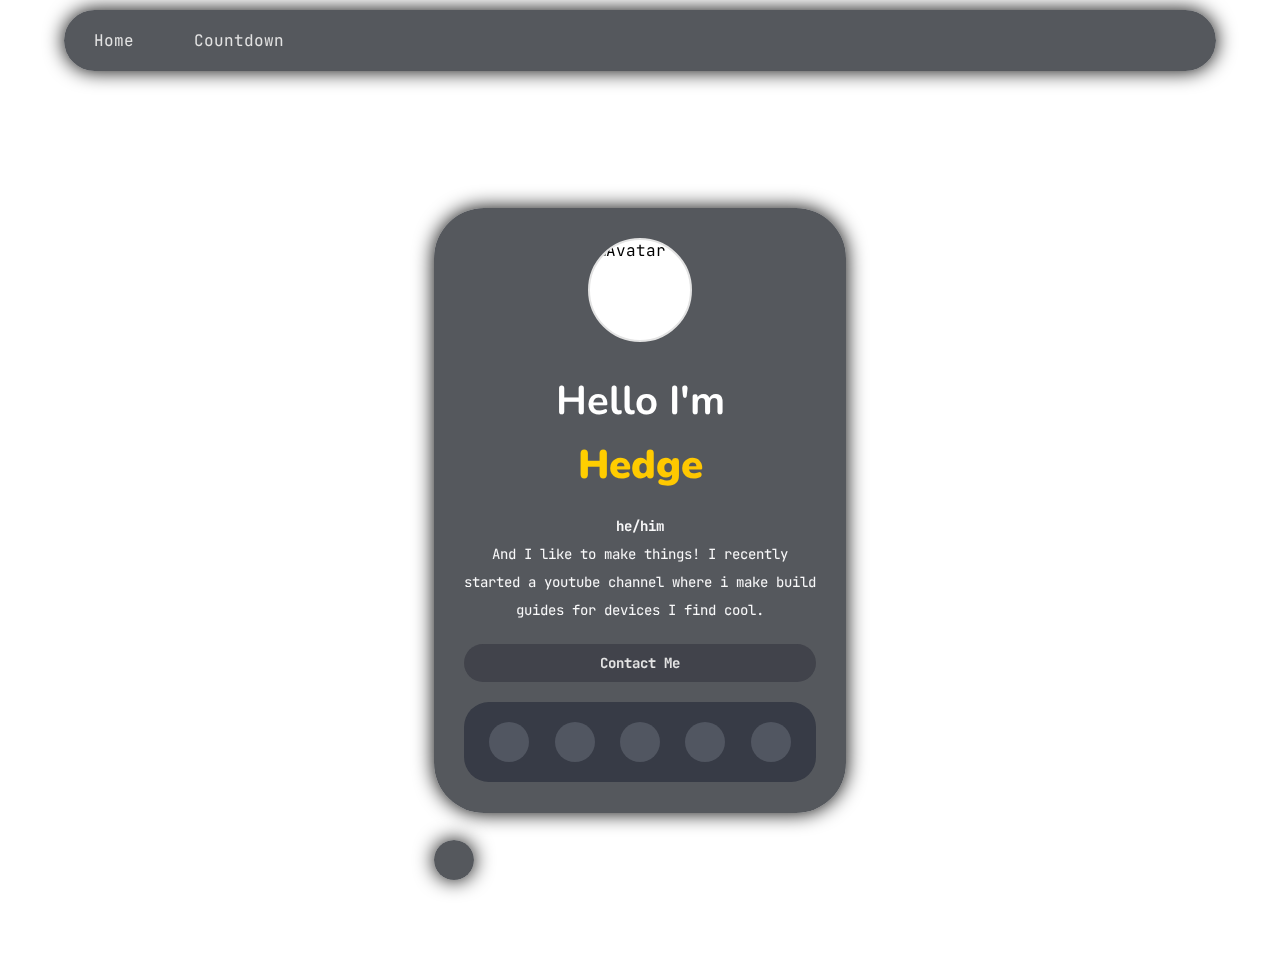
==== index.html @ 9eb0c654 "More changes" ====
<!DOCTYPE html>
<html lang="en">

<head>
    <title>Hedge's Site</title>
    <meta content="Hedge" property="og:title">
    <meta content="About Me" property="og:description">
    <link rel="preconnect" href="https://fonts.googleapis.com">
    <link rel="preconnect" href="https://fonts.gstatic.com" crossorigin>
    <link rel="icon" type="image/x-icon" href="https://github.com/CodeHedge.png">
    <link href="https://fonts.googleapis.com/css2?family=Fira+Mono&family=Josefin+Sans:wght@500&display=swap"
          rel="stylesheet">
    <script src="https://kit.fontawesome.com/04c5cc98c2.js" crossorigin="anonymous"></script>
    <meta name="viewport" content="width=device-width, initial-scale=1.0">
    <link rel="stylesheet" href="styles.css">
</head>

<body>
    <div class="cursor-dot" data-cursor-dot></div>
    <div class="cursor-outline" data-cursor-outline></div>

    <div class="container tab-bar">
        <a href="/" class="tab">Home</a>
        <a href="/countdown" class="tab">Countdown</a>
    </div>

    <div id="actualContent">
        <div id="particles-js"></div>

        <audio id="bgAudio" loop>
            <source src="https://cdn.edgeofhedge.com/Flume_Nice_2_know_u.mp3" type="audio/mpeg">
            Your browser does not support the audio element.
        </audio>

        <div class="container">
            <div class="avatar-container">
                <img src="https://github.com/CodeHedge.png" alt="Avatar" class="avatar">
            </div>
            <p class="greeting">Hello I'm
            <p class="greeting-rainbow">Hedge</p>
            <p class="details">
                <b>he/him</b><br>
                And I like to make things! I recently started a youtube channel where i make build guides for devices I find cool. 
            </p>
            <a href="mailto:hedge@edgeofhedge.com" class="pill">
                <i class="fa-solid fa-envelope fa-lg"></i> <b>
                    Contact
                    Me
                </b>
            </a>
            <div class="bottom-container">
                <div class="icon-container">
                    <a href="https://github.com/CodeHedge" class="icon-circle" target="_blank">
                        <i class="fa-brands fa-github fa-lg"></i>
                    </a>
                    <a href="https://discord.gg/kbzpSrTN" class="icon-circle" target="_blank">
                        <i class="fa-brands fa-discord fa-lg"></i>
                    </a>
                    <a href="https://steamcommunity.com/profiles/76561197979713029/" class="icon-circle" target="_blank">
                        <i class="fa-brands fa-steam fa-lg"></i>
                    </a>
                    <a href="https://www.youtube.com/channel/UCkqQnrAIUrOufcdjBTFCtUg/" class="icon-circle" target="_blank">
                        <i class="fa-brands fa-youtube fa-lg"></i>
                    </a>
                    <a href="https://makerworld.com/en/@hedge" class="icon-circle" target="_blank">
                        <i class="fa-solid fa-layer-group"></i>
                    </a>
                </div>
            </div>
        </div>
        <div class="audio-control-container">
            <button id="audioToggle" class="audio-toggle">
                <i class="fa-solid fa-volume-mute"></i>
            </button>
        </div>
    </div>
</body>
<script src="particles.js"></script>
<script src="app-particles.js"></script>
<script src="cursor.js"></script>
<script src="index-scripts.js"></script>
</html>
---- styles.css ----
@import url('https://fonts.googleapis.com/css2?family=JetBrains+Mono:wght@300&');
@import url('https://fonts.googleapis.com/css2?family=Nunito:wght@700;900&display=swap');

* {
    cursor: none !important;
}

body {
    margin: 0;
    padding: 0;
    background-image: url('https://i.imgur.com/YbmpmOc.gif');
    background-size: cover;
    background-position: center;
    background-repeat: no-repeat;
    display: flex;
    justify-content: center;
    align-items: center;
    height: 100vh;
    font-family: 'JetBrains Mono', monospace;
    overflow: hidden;
    cursor: none;
}

#particles-js {
    z-index: 1;
    height: 100%;
    width: 100%;
    position: fixed;
    top:0;
    left:0;
}

.cursor-dot {
    width: 25px;
    height: 25px;
    backdrop-filter: blur(2px);
}

.cursor-outline {
    width: 25px;
    height: 25px;
    border: 2px solid hsla(0, 0%, 100%, 0.5);
}

.cursor-dot, .cursor-outline {
    position: fixed;
    top: 0;
    left: 0;
    transform: translate(-50%, -50%);
    border-radius: 50%;
    z-index: 3;
    pointer-events: none;
}

.overlay {
    display: none;
    position: fixed;
    top: 0;
    left: 0;
    width: 100%;
    height: 100%;
    background-color: rgba(0, 0, 0, 1);
    color: white;
    text-align: center;
    padding-top: 20%;
}

#actualContent {
  opacity: 0;
}

/* BOX 1*/
.container {
    width: 22rem;
    height: auto;
    background-color: rgba(42, 46, 53, 0.8);
    border-radius: 50px;
    display: flex;
    flex-direction: column;
    position: relative;
    box-shadow: 0px 0px 20px 0px rgba(0,0,0,1.5);
    animation: borderRotate 5s linear 0s infinite;
    padding: 30px;
    transition: 200ms linear; 
    backdrop-filter: blur(8px);
    z-index: 2;
}

.site-made-by {
    position: fixed;
    bottom: 10px;
    right: 10px;
    font-size: 0.9rem;
    color: #e9e9e9;
  }

  .site-made-by a {
    background: linear-gradient(to right, #6666ff, #0099ff , #00ff00, #ff3399, #6666ff);
    -webkit-background-clip: text;
    background-clip: text;
    color: transparent;
    animation: rainbow_animation 6s ease-in-out infinite;
    background-size: 400% 100%;
  }

/* AVATAR */
.avatar-container {
    display: flex;
    justify-content: center;
    overflow: hidden;
    margin-bottom: 2rem;
}

.avatar {
    width: 100px;
    height: 100px;
    border-radius: 50%;
    object-fit: cover;
    border: 2px solid #E3E3E3;
    background-color: #fff;
}

/* HI MESSAGE */
.greeting {
    text-align: center;
    color: #fff;
    font-size: 40px;
    margin: 0;
    margin-bottom: 10px;
    font-family: 'Nunito', sans-serif;
    font-weight: 700;
}

.greeting-rainbow {
    text-align: center;
    color: #fff;
    font-size: 40px;
    margin: 0;
    margin-bottom: 10px;
    font-family: 'Nunito', sans-serif;
    background: linear-gradient(to right, #FFD700, #FFA500, #FFD700);
    -webkit-background-clip: text;
    background-clip: text;
    color: transparent;
    animation: rainbow_animation 6s ease-in-out infinite;
    background-size: 400% 100%;
    font-weight: 900;
}

@keyframes rainbow_animation {
    0%,100% {
        background-position: 0 0;
    }

    50% {
        background-position: 100% 0;
    }
}

/* ACTUAL TEXT */
.details {
    text-align: center;
    color: #F9F9FA;
    font-size: 14px;
    margin-top: 10px;
    margin-bottom: 20px;
    line-height: 2;
    font-family: 'Jetbrains Mono', monospace;
}

/* CONTACT PILL */
.pill {
    padding: 10px 20px;
    background-color: #41434b;
    color: #E3E3E3;
    border-radius: 25px;
    text-decoration: none;
    font-size: 14px;
    text-align: center;
    transition: background-color 0.3s
}

.pill:hover {
    background-color: #5b5d64;
    cursor: none;
}

/* BOX 2 */
.bottom-container {
    background-color: #373b46; 
    border-radius: 25px;
    padding: 20px;
    margin-top: 20px; 
    margin-bottom:1px;
}

/* ICONS */
.icon-container {
    display: flex;
    justify-content: space-around;
    gap: 15px;
}

.icon-circle {
    display: flex;
    justify-content: center;
    align-items: center;
    width: 40px;
    height: 40px;
    background-color: #515661;
    border-radius: 50%;
    text-decoration: none;
    color: #fff;
    overflow: hidden;
    position: relative;
    transition: background-color 0.3s; /* Add a smooth transition for background color change */
    cursor: none;
}

.icon-circle::before {
    content: '';
    position: absolute;
    top: 0;
    left: -100%;
    width: 100%;
    height: 100%;
    background: linear-gradient(to right, rgba(255, 255, 255, 0.3) 0%, rgba(255, 255, 255, 0) 100%);
    transition: left 0.3s; /* Add a smooth transition for the shine effect */
    cursor: none;
}

.icon-circle:hover {
    background-color: #6e7080; /* Change background color on hover */
    cursor: none;
}

.icon-circle:hover::before {
    left: 100%;
    cursor: none;
}

@keyframes borderRotate {
    0% {
        border: 2px solid #FFD700;
    }
    33% {
        border: 2px solid #FFA500;
    }
    66% {
        border: 2px solid #FFD700;
    }
    100% {
        border: 2px solid #FFA500;
    }
}

@keyframes shine {
    to {
        left: 100%;
    }
}

/* Add styles for the tab bar */
.tab-bar {
    position: fixed;
    top: 0;
    margin-top: 10px;
    width: 90%;
    display: flex;
    justify-content: left;
    align-items: left;
    background-color: rgba(42, 46, 53, 0.8);
    padding: 10px 0;
    box-shadow: 0px 0px 20px 0px rgba(0,0,0,1.5);
    backdrop-filter: blur(8px);
    z-index: 1000;
    flex-direction: row;
    
}

/* Add styles for the tabs */
.tab {
    color: #E3E3E3;
    text-decoration: none;
    font-size: 16px;
    padding: 10px 20px;
    margin: 0 10px;
    border-radius: 25px;
    transition: background-color 0.3s;
}

.tab:hover {
    background-color: #5b5d64;
    cursor: none;
}

/* Adjust body padding to account for fixed tab bar */
body {
    padding-top: 60px; /* Adjust this value if needed */
}

/* (PHONE VERSION) */
@media (max-width: 768px) {
    .container {
        width: 280px;
        margin: 10px;
    }
    .icon-container {
        gap: 3px;
    }
}

/* Audio Control Container */
.audio-control-container {
    width: 100%;
    text-align: center;
    margin-top: 20px;
    position: fixed;
    bottom: 20px;
    z-index: 10;
}

/* Audio Toggle Button */
.audio-toggle {
    width: 40px;
    height: 40px;
    border: none;
    border-radius: 50%;
    background-color: rgba(42, 46, 53, 0.8);
    color: #E3E3E3;
    font-size: 24px;
    display: flex;
    justify-content: center;
    align-items: center;
    box-shadow: 0px 0px 20px 0px rgba(0,0,0,1.5);
    cursor: none;
    transition: background-color 0.3s, transform 0.2s;
    outline: none;
}

.audio-toggle:hover {
    background-color: #5b5d64;
    transform: scale(1.1);
    cursor: none;
}

.audio-toggle i {
    transition: color 0.3s;
}

.audio-toggle.active i {
    color: #00ff00; /* Icon color for active state */
}
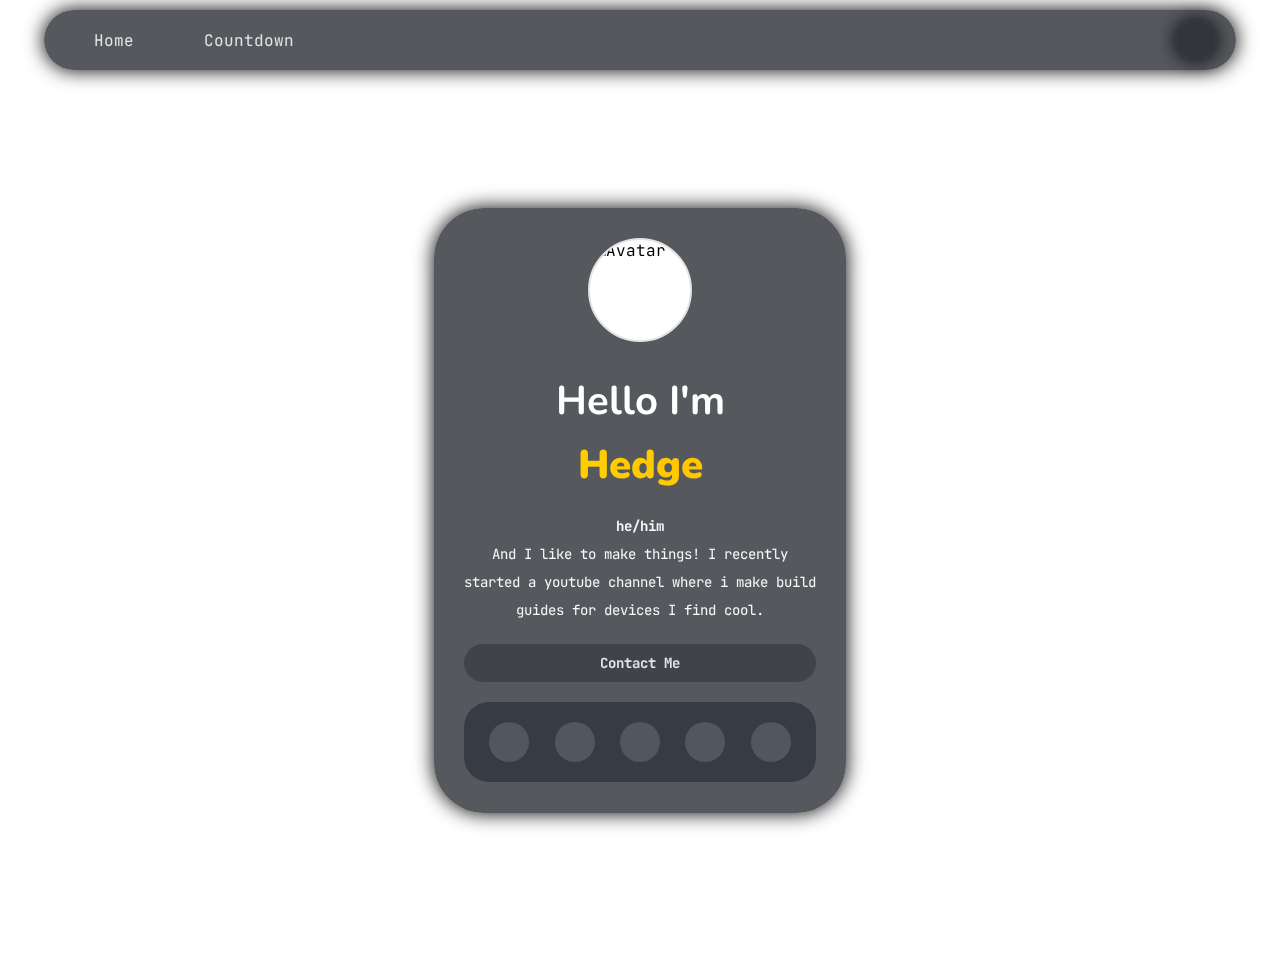
==== commit 199adfe8: "Better mute button location" ====
--- a/index.html
+++ b/index.html
@@ -16,12 +16,22 @@
 </head>
 
 <body>
+
     <div class="cursor-dot" data-cursor-dot></div>
     <div class="cursor-outline" data-cursor-outline></div>
 
     <div class="container tab-bar">
-        <a href="/" class="tab">Home</a>
-        <a href="/countdown" class="tab">Countdown</a>
+        <!-- Left Container -->
+        <div class="left-container">
+            <a href="/" class="tab">Home</a>
+            <a href="/countdown" class="tab">Countdown</a>
+        </div>
+        <!-- Right Container -->
+        <div class="right-container">
+            <button id="audioToggle" class="audio-toggle">
+                <i class="fa-solid fa-volume-mute"></i>
+            </button>
+        </div>
     </div>
 
     <div id="actualContent">
@@ -68,11 +78,6 @@
                 </div>
             </div>
         </div>
-        <div class="audio-control-container">
-            <button id="audioToggle" class="audio-toggle">
-                <i class="fa-solid fa-volume-mute"></i>
-            </button>
-        </div>
     </div>
 </body>
 <script src="particles.js"></script>
--- a/styles.css
+++ b/styles.css
@@ -260,25 +260,32 @@
     }
 }
 
-/* Add styles for the tab bar */
 .tab-bar {
     position: fixed;
     top: 0;
     margin-top: 10px;
     width: 90%;
     display: flex;
-    justify-content: left;
-    align-items: left;
+    justify-content: space-between; /* Ensure left and right sections are spaced */
+    align-items: center; /* Center contents vertically */
     background-color: rgba(42, 46, 53, 0.8);
-    padding: 10px 0;
-    box-shadow: 0px 0px 20px 0px rgba(0,0,0,1.5);
+    padding: 10px 20px;
+    box-shadow: 0px 0px 20px 0px rgba(0, 0, 0, 1.5);
     backdrop-filter: blur(8px);
     z-index: 1000;
     flex-direction: row;
-    
-}
-
-/* Add styles for the tabs */
+}
+
+.tab-left, .tab-right {
+    display: flex;
+    align-items: center; /* Vertically center the tabs within their containers */
+    gap: 10px; /* Spacing between tabs */
+}
+
+.tab-right {
+    justify-content: flex-end; /* Align the right container to the far right */
+}
+
 .tab {
     color: #E3E3E3;
     text-decoration: none;
@@ -293,6 +300,7 @@
     background-color: #5b5d64;
     cursor: none;
 }
+
 
 /* Adjust body padding to account for fixed tab bar */
 body {
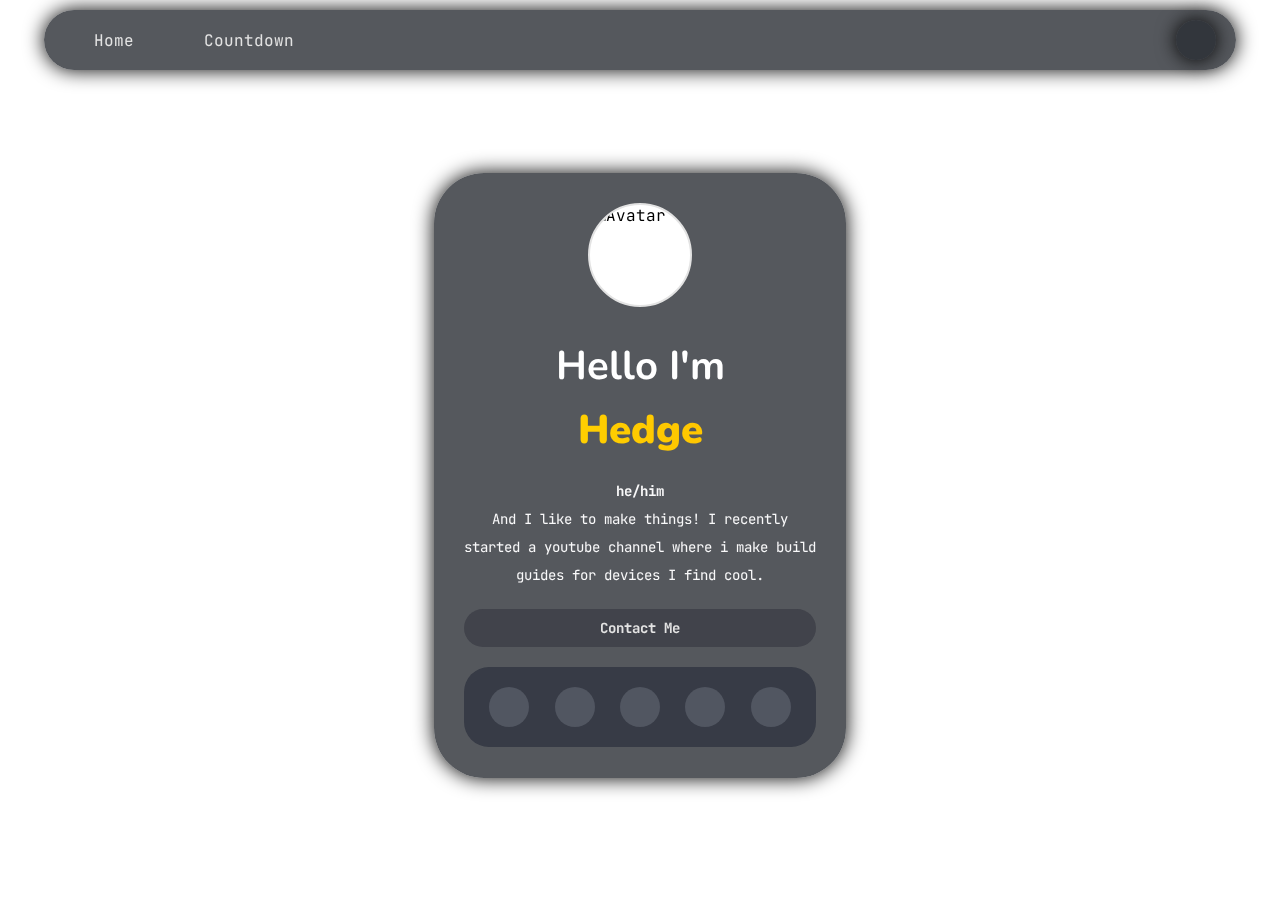
==== commit bfbe8209: "Better mobile layout" ====
--- a/index.html
+++ b/index.html
@@ -24,7 +24,7 @@
         <!-- Left Container -->
         <div class="left-container">
             <a href="/" class="tab">Home</a>
-            <a href="/countdown" class="tab">Countdown</a>
+            <a href="./countdown/" class="tab">Countdown</a>
         </div>
         <!-- Right Container -->
         <div class="right-container">
@@ -42,7 +42,7 @@
             Your browser does not support the audio element.
         </audio>
 
-        <div class="container">
+        <div class="maincontainer">
             <div class="avatar-container">
                 <img src="https://github.com/CodeHedge.png" alt="Avatar" class="avatar">
             </div>
--- a/styles.css
+++ b/styles.css
@@ -67,10 +67,44 @@
 
 #actualContent {
   opacity: 0;
+  margin-top: 10px;
 }
 
 /* BOX 1*/
 .container {
+    width: 22rem;
+    height: auto;
+    background-color: rgba(42, 46, 53, 0.8);
+    border-radius: 50px;
+    display: flex;
+    flex-direction: column;
+    position: relative;
+    box-shadow: 0px 0px 20px 0px rgba(0,0,0,1.5);
+    animation: borderRotate 5s linear 0s infinite;
+    padding: 30px;
+    transition: 200ms linear; 
+    backdrop-filter: blur(8px);
+    z-index: 2;
+}
+
+/* BOX 1*/
+.container {
+    width: 22rem;
+    height: auto;
+    background-color: rgba(42, 46, 53, 0.8);
+    border-radius: 50px;
+    display: flex;
+    flex-direction: column;
+    position: relative;
+    box-shadow: 0px 0px 20px 0px rgba(0,0,0,1.5);
+    animation: borderRotate 5s linear 0s infinite;
+    padding: 30px;
+    transition: 200ms linear; 
+    backdrop-filter: blur(8px);
+    z-index: 2;
+}
+
+.maincontainer {
     width: 22rem;
     height: auto;
     background-color: rgba(42, 46, 53, 0.8);
@@ -304,7 +338,7 @@
 
 /* Adjust body padding to account for fixed tab bar */
 body {
-    padding-top: 60px; /* Adjust this value if needed */
+    padding-top: 20px; /* Adjust this value if needed */
 }
 
 /* (PHONE VERSION) */
@@ -313,8 +347,36 @@
         width: 280px;
         margin: 10px;
     }
+
+    .maincontainer {
+        width: 280px;
+        margin: 10px;
+        margin-top: -200px;
+    }
     .icon-container {
         gap: 3px;
+    }
+
+    .tab-bar {
+        flex-direction: row; /* Ensure tabs stay in a row */
+        justify-content: space-between; /* Distribute space evenly between left and right sections */
+        align-items: center; /* Center vertically */
+    }
+
+    .tab-left, .tab-right {
+        display: flex; /* Ensure proper layout on smaller screens */
+        align-items: center; /* Center vertically */
+    }
+
+    .tab {
+        font-size: 14px; /* Reduce font size for smaller screens */
+        padding: 8px 15px; /* Adjust padding for better fit */
+        margin: 0 5px; /* Reduce margin for better spacing */
+    }
+
+    #actualContent {
+        opacity: 0;
+        margin-top: 10px;
     }
 }
 
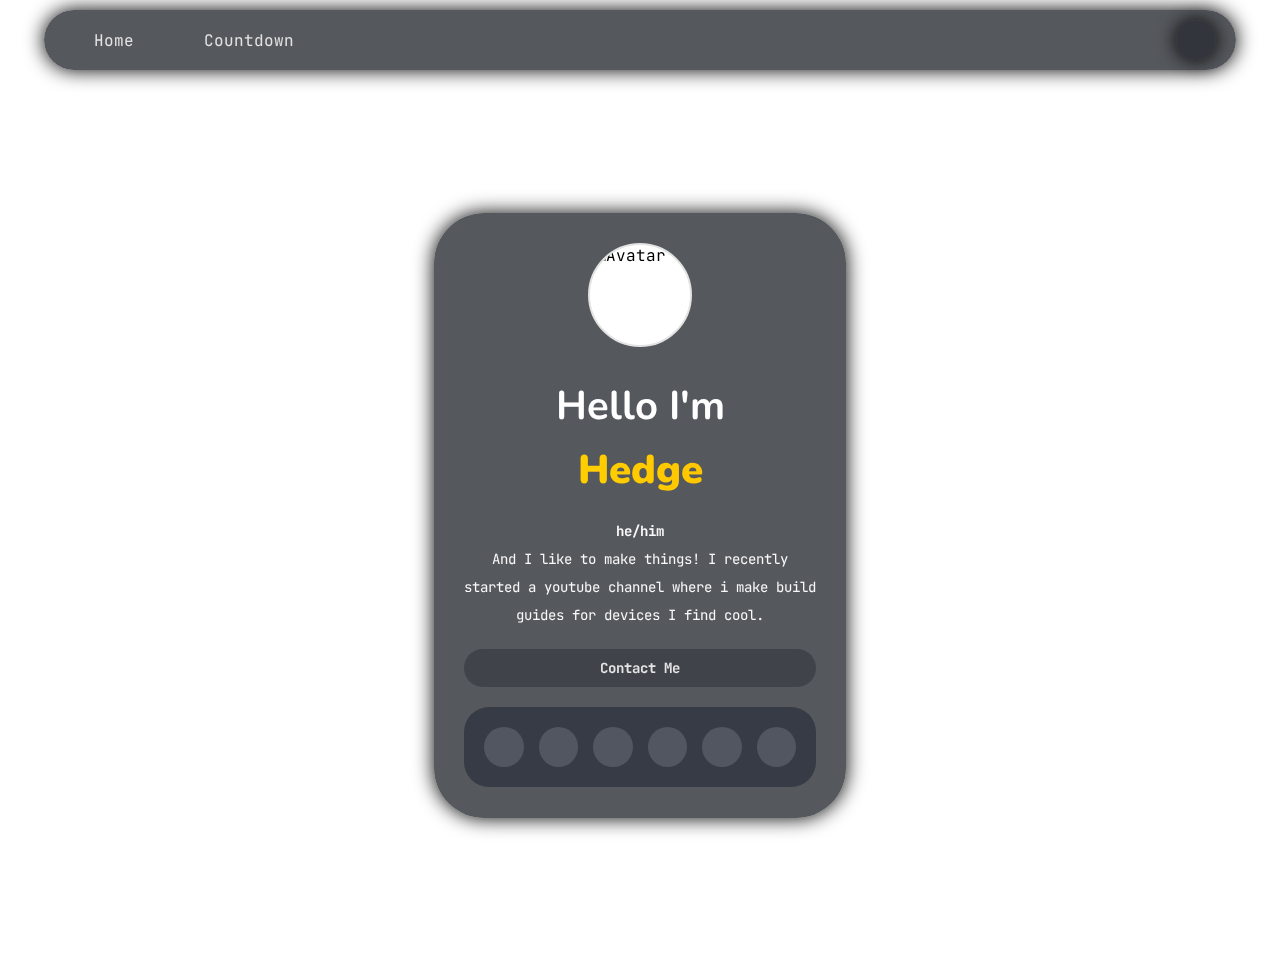
==== commit 20595697: "Patreon" ====
--- a/index.html
+++ b/index.html
@@ -75,6 +75,9 @@
                     <a href="https://makerworld.com/en/@hedge" class="icon-circle" target="_blank">
                         <i class="fa-solid fa-layer-group"></i>
                     </a>
+                    <a href="https://patreon.com/Hedge729" class="icon-circle" target="_blank">
+                        <i class="fa-brands fa-patreon"></i>
+                    </a>
                 </div>
             </div>
         </div>
--- a/styles.css
+++ b/styles.css
@@ -338,11 +338,15 @@
 
 /* Adjust body padding to account for fixed tab bar */
 body {
-    padding-top: 20px; /* Adjust this value if needed */
+    padding-top: 60px; /* Adjust this value if needed */
 }
 
 /* (PHONE VERSION) */
 @media (max-width: 768px) {
+
+    .body {
+        padding-top: 60px;
+    }
     .container {
         width: 280px;
         margin: 10px;
@@ -351,7 +355,7 @@
     .maincontainer {
         width: 280px;
         margin: 10px;
-        margin-top: -200px;
+        margin-top: -50px;
     }
     .icon-container {
         gap: 3px;
@@ -376,7 +380,7 @@
 
     #actualContent {
         opacity: 0;
-        margin-top: 10px;
+        margin-top: 60px;
     }
 }
 
@@ -419,5 +423,5 @@
 }
 
 .audio-toggle.active i {
-    color: #00ff00; /* Icon color for active state */
-}
+    color: #00ff00; 
+}
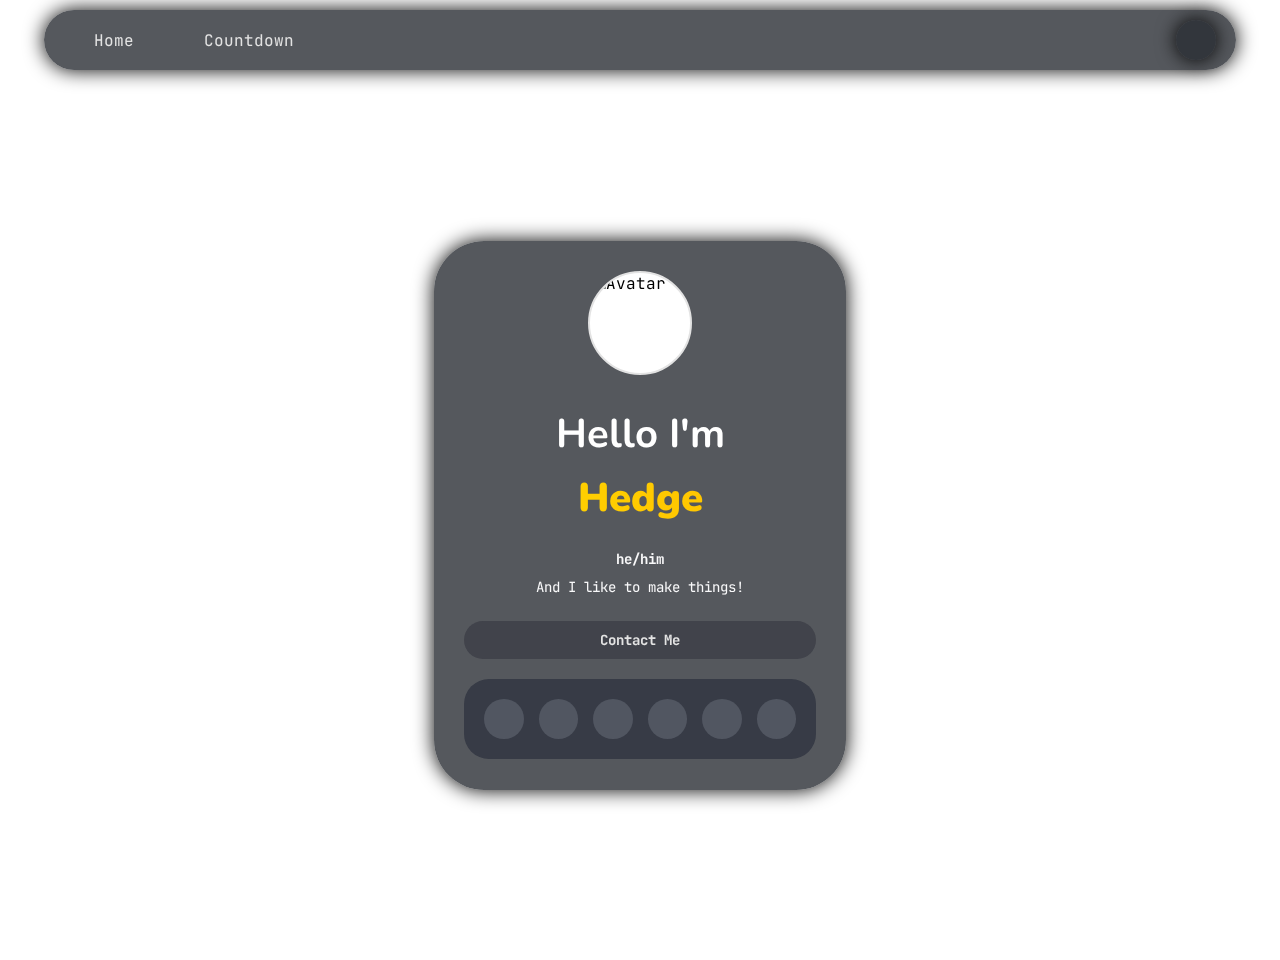
==== commit a97015f1: "Updated Bio" ====
--- a/index.html
+++ b/index.html
@@ -38,7 +38,7 @@
         <div id="particles-js"></div>
 
         <audio id="bgAudio" loop>
-            <source src="https://cdn.edgeofhedge.com/Flume_Nice_2_know_u.mp3" type="audio/mpeg">
+            <source src="/assets/Nice2KnowU.mp3" type="audio/mpeg">
             Your browser does not support the audio element.
         </audio>
 
@@ -50,7 +50,7 @@
             <p class="greeting-rainbow">Hedge</p>
             <p class="details">
                 <b>he/him</b><br>
-                And I like to make things! I recently started a youtube channel where i make build guides for devices I find cool. 
+                And I like to make things!
             </p>
             <a href="mailto:hedge@edgeofhedge.com" class="pill">
                 <i class="fa-solid fa-envelope fa-lg"></i> <b>
--- a/styles.css
+++ b/styles.css
@@ -8,7 +8,7 @@
 body {
     margin: 0;
     padding: 0;
-    background-image: url('https://i.imgur.com/YbmpmOc.gif');
+    background-image: url('https://media1.giphy.com/media/v1.Y2lkPTc5MGI3NjExb2d3cDV2NXMybHFwdTVoMGUxNm0zYTc4ZGx2bTJsaDFxY251YmZ3aiZlcD12MV9pbnRlcm5hbF9naWZfYnlfaWQmY3Q9Zw/3ov9jEnypymbFQJ9CM/giphy.gif');
     background-size: cover;
     background-position: center;
     background-repeat: no-repeat;
@@ -31,14 +31,14 @@
 }
 
 .cursor-dot {
-    width: 25px;
-    height: 25px;
+    width: 15px;
+    height: 15px;
     backdrop-filter: blur(2px);
 }
 
 .cursor-outline {
-    width: 25px;
-    height: 25px;
+    width: 15px;
+    height: 15px;
     border: 2px solid hsla(0, 0%, 100%, 0.5);
 }
 
@@ -107,6 +107,7 @@
 .maincontainer {
     width: 22rem;
     height: auto;
+    transition: transform .4s;
     background-color: rgba(42, 46, 53, 0.8);
     border-radius: 50px;
     display: flex;
@@ -119,6 +120,10 @@
     backdrop-filter: blur(8px);
     z-index: 2;
 }
+
+.maincontainer:hover {
+    transform: scale(103%);
+  }
 
 .site-made-by {
     position: fixed;
@@ -306,9 +311,15 @@
     padding: 10px 20px;
     box-shadow: 0px 0px 20px 0px rgba(0, 0, 0, 1.5);
     backdrop-filter: blur(8px);
-    z-index: 1000;
+    z-index: 2;
     flex-direction: row;
-}
+    transition: transform 0.2s;
+}
+
+.tab-bar:hover {
+    transform: scale(103%);
+  }
+
 
 .tab-left, .tab-right {
     display: flex;
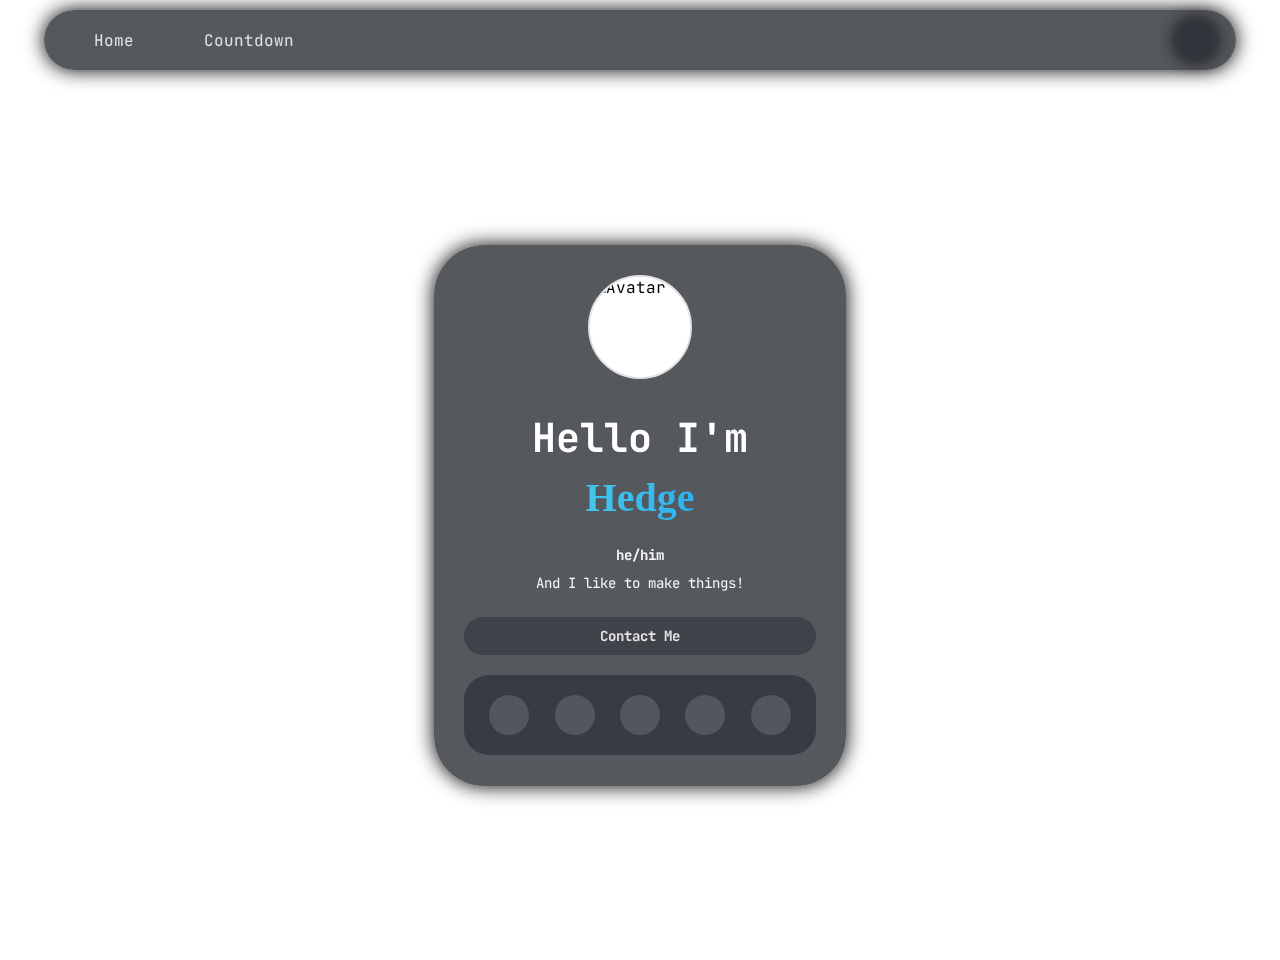
==== commit 2c5610da: "Update index.html" ====
--- a/index.html
+++ b/index.html
@@ -63,9 +63,6 @@
                     <a href="https://github.com/CodeHedge" class="icon-circle" target="_blank">
                         <i class="fa-brands fa-github fa-lg"></i>
                     </a>
-                    <a href="https://discord.gg/kbzpSrTN" class="icon-circle" target="_blank">
-                        <i class="fa-brands fa-discord fa-lg"></i>
-                    </a>
                     <a href="https://steamcommunity.com/profiles/76561197979713029/" class="icon-circle" target="_blank">
                         <i class="fa-brands fa-steam fa-lg"></i>
                     </a>
--- a/styles.css
+++ b/styles.css
@@ -166,7 +166,7 @@
     font-size: 40px;
     margin: 0;
     margin-bottom: 10px;
-    font-family: 'Nunito', sans-serif;
+    font-family: 'JetBrains Mono', monospace;
     font-weight: 700;
 }
 
@@ -176,8 +176,8 @@
     font-size: 40px;
     margin: 0;
     margin-bottom: 10px;
-    font-family: 'Nunito', sans-serif;
-    background: linear-gradient(to right, #FFD700, #FFA500, #FFD700);
+    font-family: "Grape Nuts", cursive;
+    background: linear-gradient(to right,#59dee4, #0084ff, #FFA500, #ff8000);
     -webkit-background-clip: text;
     background-clip: text;
     color: transparent;
